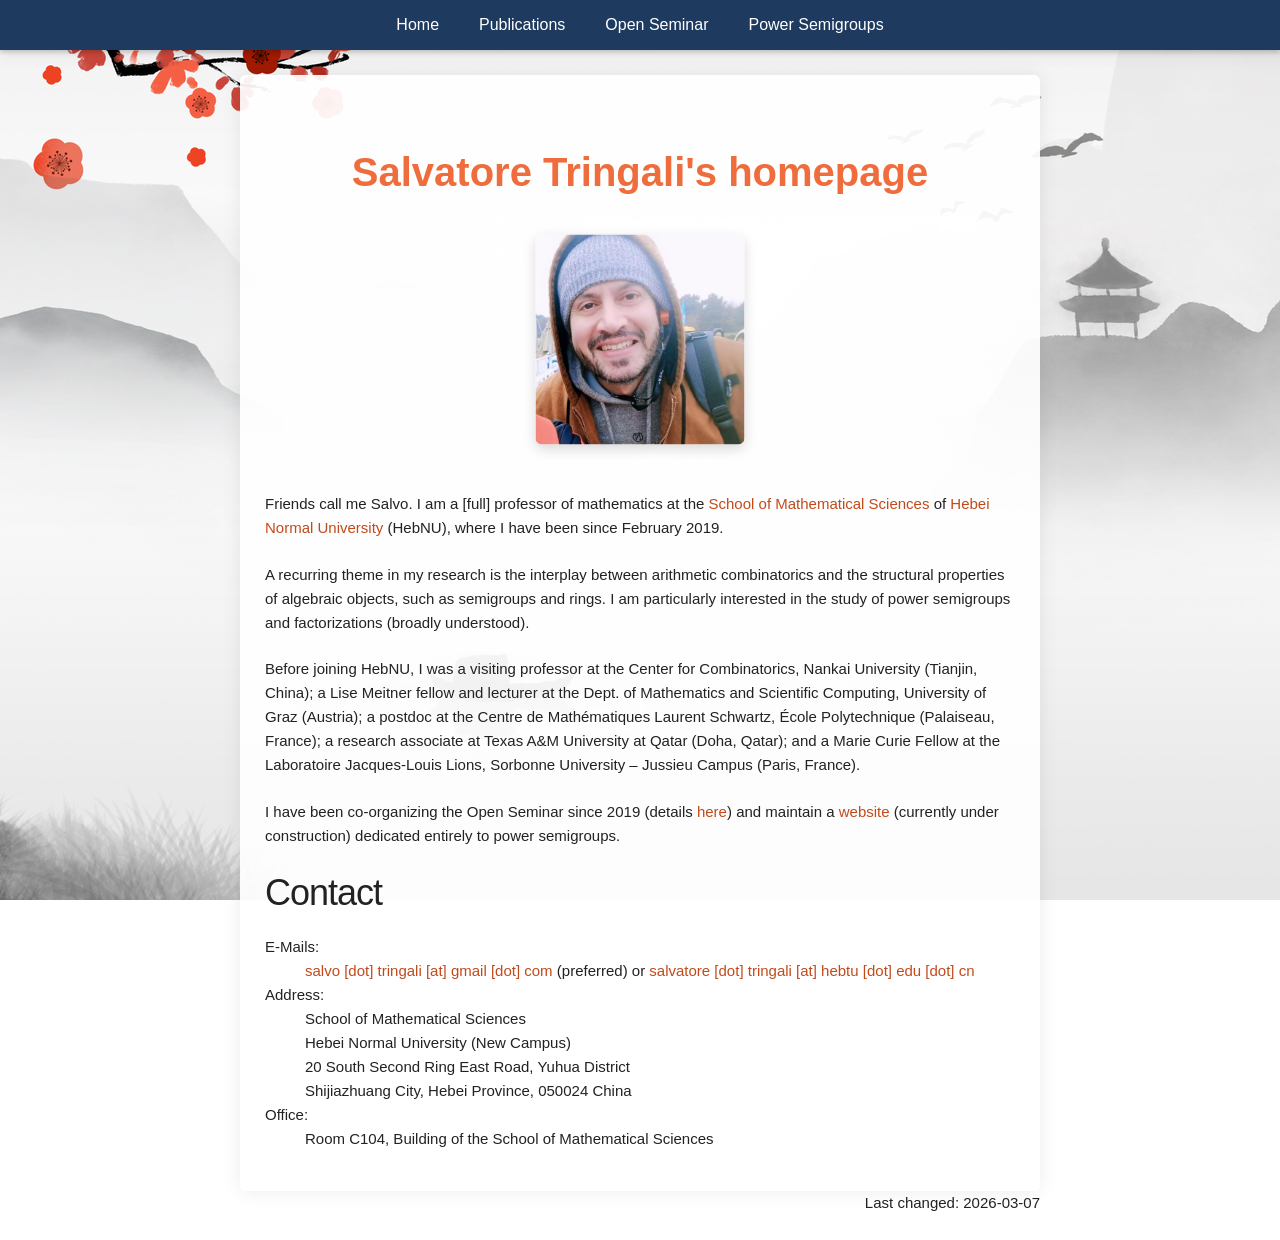
==== index.html @ 62be5d51 "Update index.html" ====
<!DOCTYPE html>
<html lang="en">
<head>
  <meta charset="utf-8" />
  <meta name="HandheldFriendly" content="true" />
  <meta name="viewport" content="width=device-width, height=device-height, user-scalable=yes, initial-scale=1.0" />
  <title>Salvatore 'Salvo' Tringali - Home</title>

  <link href="./mystyle.css" rel="stylesheet" type="text/css" />
  <link rel="canonical" href="https://salvo-tringali.github.io/" />
</head>

<body>

<header class="navbar-header">
  <nav class="navbar">
    <a href="/home/">Home</a>
	<a href="pubs.html">Publications</a>
    <a href="open-seminar.html">Open Seminar</a>
	<a href="power-semigroups.html">Power Semigroups</a>
  </nav>
</header>
	
  <div id="content-container">
  <div id="content">


<div id="header">
  <div id="header-name">Salvatore Tringali's homepage</div>

	<!--
  <div id="header-institute">
    <a href="https://sxxy.hebtu.edu.cn/">School of Mathematical Sciences</a> &#183;
    <a href="https://io.hebtu.edu.cn/en/">Hebei Normal University (HebNU)</a>
  </div>
	-->
</div>



   <div id="nav">

     <!--<a href="././index.html"><div class="active">Home</div></a>

      <a href="././publications.html"><div class="inactive">Publications</div></a>

      <a href="././conferences.html"><div class="inactive">Conferences</div></a>-->

    </div>

    <div class="clearer"></div>


<div class="profile-vertical">
  <div class="profile-photo">
    <img src="salvo_2024.jpg" alt="Salvatore Tringali (2024)">
  </div>
</div>

<section id="intro">
  <div class="profile-text">
    <p>
      Friends call me Salvo. I am a [full] professor of mathematics 
		at the <a href="https://sxxy.hebtu.edu.cn/">School 
		  of Mathematical Sciences</a> 
      of <a href="https://io.hebtu.edu.cn/en/">Hebei Normal University</a> (HebNU), 
		where I have been since February 2019. 
    </p>

    <p>
		A recurring theme in my research is the interplay between arithmetic combinatorics 
		and the structural properties of algebraic objects, such as semigroups and rings. 
		I am particularly interested in the study of power semigroups and factorizations 
		(broadly understood).
    </p>

    <p>
      Before joining HebNU, I was a visiting professor at the Center for Combinatorics, 
		Nankai University (Tianjin, China); a Lise Meitner fellow and lecturer at the 
		Dept. of Mathematics and Scientific Computing, University of Graz (Austria); 
		a postdoc at the Centre de Mathématiques Laurent Schwartz, 
		École Polytechnique (Palaiseau, France); a research associate at Texas A&M University at Qatar 
		(Doha, Qatar); and a Marie Curie Fellow at the Laboratoire Jacques-Louis Lions, Sorbonne University &#8211; Jussieu Campus (Paris, France).
    </p>

	  <p>
		I have been co-organizing the Open Seminar since 2019 
		  (details <a href="open-seminar.html">here</a>) 
		  and maintain a <a href="power-semigroups.html">website</a> (currently under construction) dedicated entirely to power semigroups.
	  </p>
  </div>
</section>

   <h1>Contact</h1>

   <dl id="contact">
    <dt>E-Mails:</dt>
    <dd>
      <a href="salvo.tringali@gmail.com">salvo [dot] tringali [at] gmail [dot] com</a> (preferred) or 
		<a href="mailto:salvo.tringali@hebtu.edu.cn">salvatore [dot] tringali [at] hebtu [dot] edu [dot] cn</a> 
      </dd>

    <dt>Address:</dt>
    <dd>
      School of Mathematical Sciences <br>
      Hebei Normal University (New Campus) <br>
	  20 South Second Ring East Road, Yuhua District <br>
	  Shijiazhuang City, Hebei Province, 050024 China
    </dd>

    <dt>Office:</dt>
    <dd>
      Room C104, Building of the School of Mathematical Sciences
    </dd>
  </dl>
  </div>

  <div class="clearer"></div>

  <div id="nav"></div>

    <div id="footer">
		<p style="text-align: right;">
			Last changed: 2026-03-07
		</p>
	</div>
  </div>
</body>
</html>
---- mystyle.css ----
/* Typography & Text styles */

/* html is set to 62.5% so that all the REM measurements are based on 10px sizing */

html {
  font-size: 62.5%;
}

/* Navbar fissa in alto */

.navbar {
  position: fixed;
  top: 0;
  left: 0;
  width: 100%;
  background-color: #1E3A5F;
  display: flex;
  justify-content: center;
  padding: 12px 0; 
  box-shadow: 0 2px 5px rgba(0,0,0,0.2);
  z-index: 1000;
}

/* Navbar-header separata */

.navbar-header {
  position: fixed;
  top: 0;
  left: 0;
  width: 100%;
  background-color: #1E3A5F;
  z-index: 1000;
}

/* Rimuovi il background bianco dal header fisso */

.navbar-header .navbar {
  display: flex;
  justify-content: center;
  padding: 12px 0;
}

/* Link della navbar */

.navbar a {
  color: #fff;
  text-decoration: none;
  margin: 0 20px;
  font-weight: 500;
  font-size: 16px;
  transition: color 0.3s, border-bottom 0.3s;
}

/* Hover effect */
.navbar a:hover {
  color: #FFD700;
  border-bottom: 2px solid #FFD700;
}

body {
  font-size: 1.5em;
  line-height: 1.6;
  font-weight: 400;
  font-family: "Roboto", "HelveticaNeue", "Helvetica Neue", Helvetica, Arial, sans-serif;
  color: #222222;
  padding-top: 50px; 
  /* Per evitare che il contenuto sia nascosto sotto la navbar */
}

/* Links */

a {
  font-weight: normal;
  text-decoration: none; 
  color: #C24A1A;
}

a:hover {
  text-decoration: underline;
}

a:focus {
  outline: thin dotted;
}

small {
  font-size: 75%;
}

/* Headings */

h1,
h2,
h3,
h4,
h5,
h6 {
  line-height: 1;
  text-rendering: optimizeLegibility;
  margin-top: 0;
  margin-bottom: 2rem;
  font-weight: 300;
}

h1 { font-size: 3.6rem; line-height: 1.25; letter-spacing: -.1rem; }
h2 { font-size: 3.0rem; line-height: 1.3;  letter-spacing: -.1rem; }
h3 { font-size: 2.4rem; line-height: 1.35; letter-spacing: -.08rem; }
h4 { font-size: 1.8rem; line-height: 1.5;  letter-spacing: -.05rem; }
h5 { font-size: 1.5rem; line-height: 1.6;  letter-spacing: 0; }
h6 { font-size: 1.4rem; line-height: 1.6;  letter-spacing: 0; }

/* Paragraphs */

p {
  margin: 0 auto 1.5em auto;
}

/* Layout styles */

/* Full size background image */

html, #container, .inner { 
  background-color: transparent;
}

html {
  background: url(background_chinese.jpg) center center no-repeat fixed;
  background-size: cover;
}

body {
  max-width: 800px;
  margin: 25px auto;
}

/* LIGHT PANELS INSTEAD OF DARK ONES */
header, #content, footer { 
  background: rgba(255,255,255,.92);
  padding: 25px; 
  color: #222222; 
  box-shadow: 0 0 20px rgba(0,0,0,0.08);
  border-radius: 6px;
}

iframe {
  max-width: 100%;
}

/* Menu Links */

ul.main-menu {
  margin: 0;
  padding: 0;
  display: flex;
  flex-wrap: wrap;
  justify-content: left;
  list-style: none;
}

ul.main-menu li a {
  margin-right: 20px;
  font-size: 2.0rem;
  border-bottom: solid transparent 3px;
  color: #444;
}

ul.main-menu li a:hover {
  color: #000;
}

ul.main-menu li a.active {
  color: #000;
  border-bottom-color: #EF6D3D;
}

/* Utility classes */

.hide {
  display: none;
}

.show {
  display: block;
}

.profile {
  display: flex;
  align-items: flex-start;
  gap: 25px;
  margin-bottom: 2em;
}

.profile-photo,
.profile-text {
  flex: 1; /* foto e testo occupano lo stesso spazio */
}

.profile-photo img {
  width: 100%;
  height: auto;
  border-radius: 6px;
  box-shadow: 0 4px 12px rgba(0,0,0,0.15);
  transform: scale(1.1);
  transform-origin: center; /* mantiene il centro come punto di ingrandimento */
}

/* Responsive: stack on small screens */

@media (max-width: 700px) {
  .profile {
    flex-direction: column;
    align-items: center;
  }

  .profile-photo img {
    width: 220px;
  }

  .profile-text {
    text-align: left;
  }
}

.profile-vertical {
  text-align: center; /* centra tutto il contenuto */
  margin-bottom: 2em;
}

.profile-vertical .profile-photo img {
  width: 190px;   /* puoi aumentare se vuoi ingrandire */
  max-width: 80%; /* non sfora su schermi piccoli */
  height: auto;
  border-radius: 6px;
  box-shadow: 0 4px 12px rgba(0,0,0,0.15);
  margin-bottom: 20px; /* spazio tra foto e testo */
}

.profile-vertical .profile-text {
  text-align: left; /* testo allineato a sinistra per leggibilità */
  max-width: 800px; /* opzionale: limita larghezza per paragrafi lunghi */
  margin: 0 auto;
}

#header {
  text-align: center; /* centra tutto */
  margin: 40px 0;     /* spazio sopra e sotto l'intestazione */
}

#header-name {
  font-size: 4rem;     /* aumenta la dimensione del nome */
  font-weight: 700;    /* grassetto */
  color: #EF6D3D;      /* puoi cambiare colore */
  margin-bottom: 15px; /* spazio tra nome e istituto */
}

#header-institute a {
  font-size: 2rem;     /* aumenta dimensione link istituto */
  color: #000000;      /* colore link */
  text-decoration: none;
  margin: 0 8px;       /* spazio tra i link */
}

#header-institute a:hover {
  text-decoration: underline;
}

/* ===== Open Seminar Layout ===== */

.talk-card {
  /*background-color: #eaf6ec;*/        /* verde molto tenue */
  border: 1px solid #cfe8d4;
  border-radius: 8px;
  padding: 14px 18px;
  margin: 14px 0;
  font-family: "Segoe UI", Arial, sans-serif;
  font-size: 16px;                  /* stessa dimensione per tutto */
  line-height: 1.5;
}

.talk-card .row {
  margin: 4px 0;
}

.talk-card a {
  text-decoration: none;
  font-size: 0.95em;
}

.talk-card a:hover {
  text-decoration: underline;
}
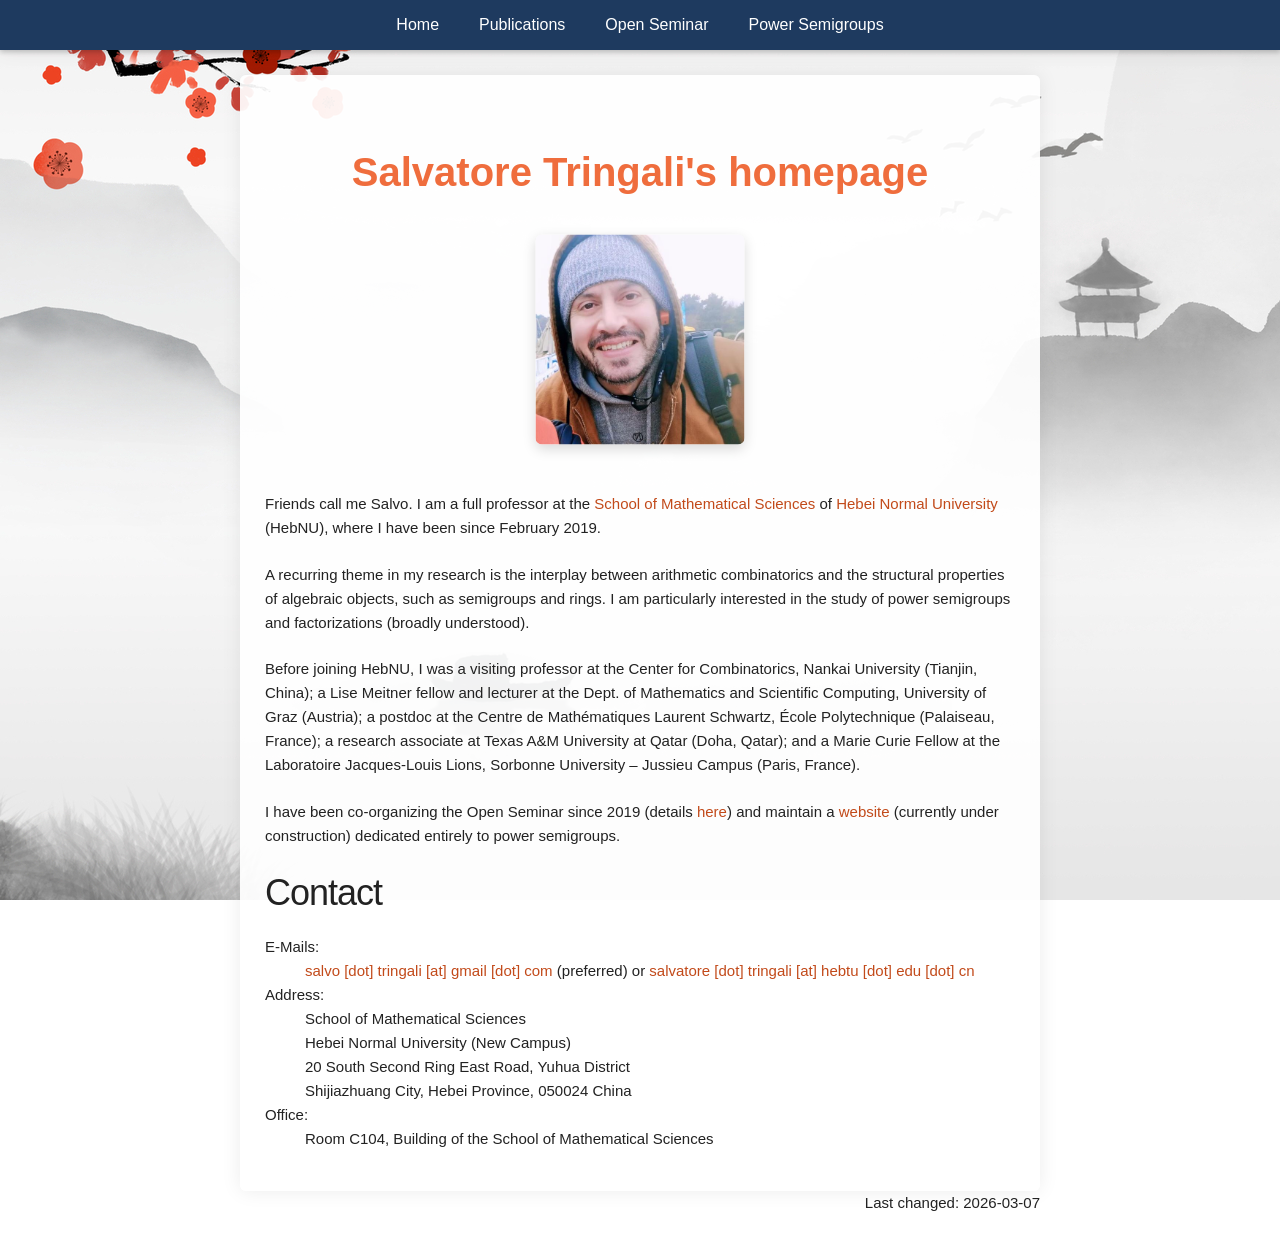
==== commit a523395e: "Update index.html" ====
--- a/index.html
+++ b/index.html
@@ -60,7 +60,7 @@
 <section id="intro">
   <div class="profile-text">
     <p>
-      Friends call me Salvo. I am a [full] professor of mathematics 
+      Friends call me Salvo. I am a full professor 
 		at the <a href="https://sxxy.hebtu.edu.cn/">School 
 		  of Mathematical Sciences</a> 
       of <a href="https://io.hebtu.edu.cn/en/">Hebei Normal University</a> (HebNU), 
@@ -142,3 +142,4 @@
 
 
 
+
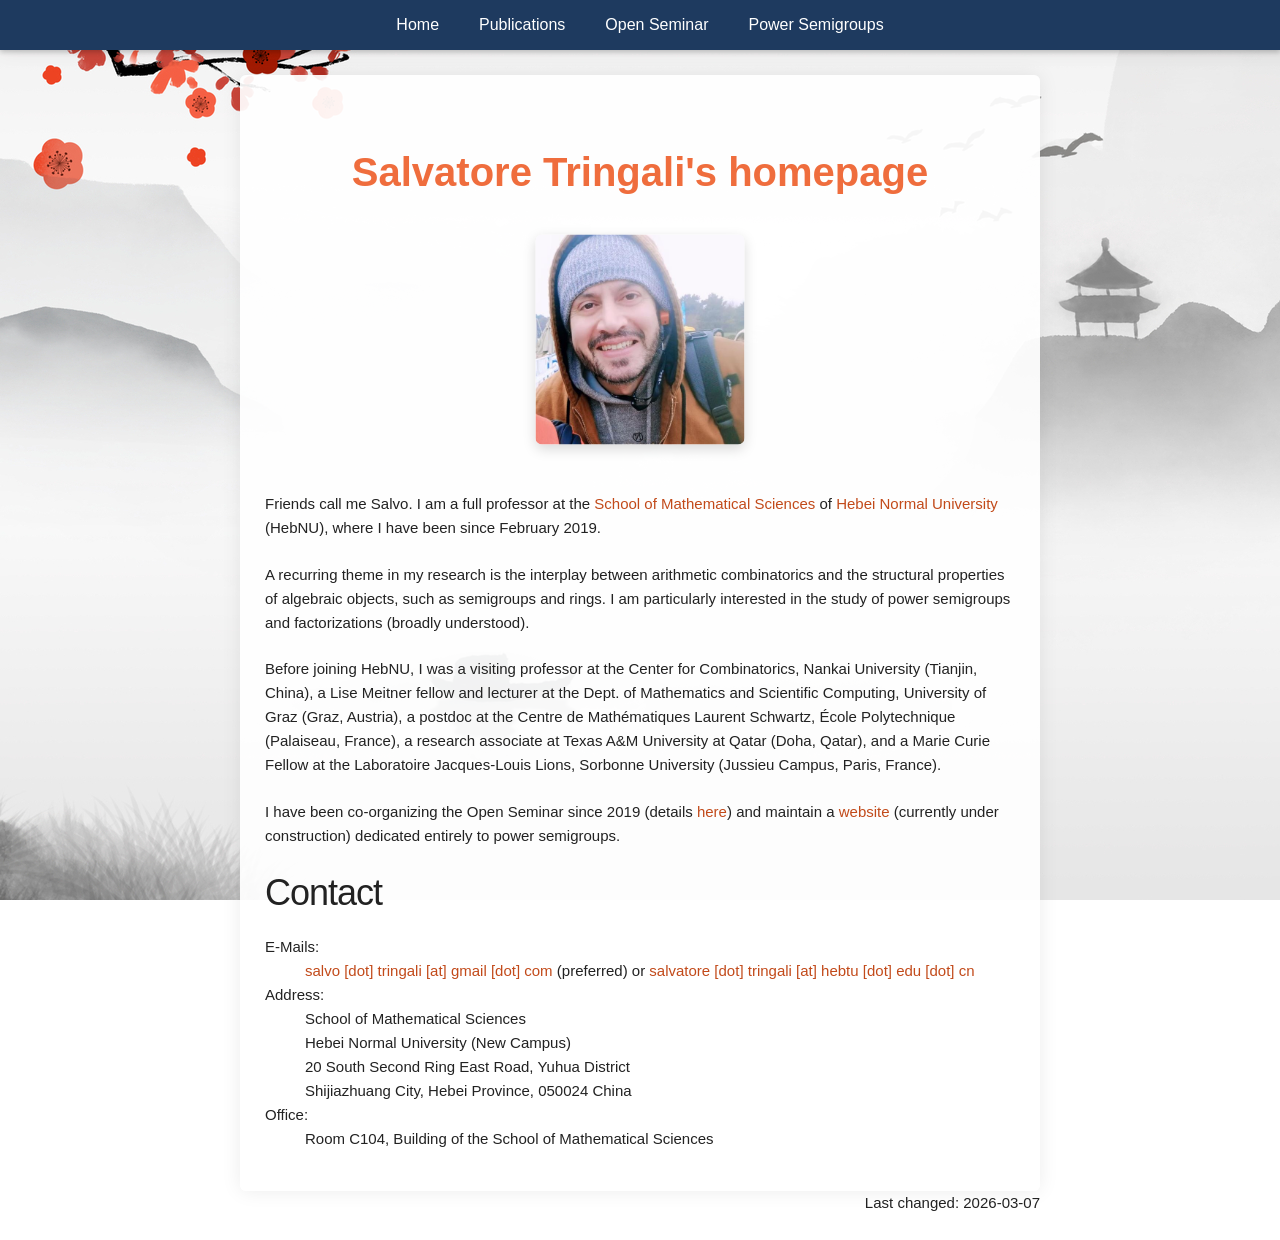
==== commit 7981a7dd: "Update index.html" ====
--- a/index.html
+++ b/index.html
@@ -76,11 +76,12 @@
 
     <p>
       Before joining HebNU, I was a visiting professor at the Center for Combinatorics, 
-		Nankai University (Tianjin, China); a Lise Meitner fellow and lecturer at the 
-		Dept. of Mathematics and Scientific Computing, University of Graz (Austria); 
+		Nankai University (Tianjin, China), a Lise Meitner fellow and lecturer at the 
+		Dept. of Mathematics and Scientific Computing, University of Graz (Graz, Austria), 
 		a postdoc at the Centre de Mathématiques Laurent Schwartz, 
-		École Polytechnique (Palaiseau, France); a research associate at Texas A&M University at Qatar 
-		(Doha, Qatar); and a Marie Curie Fellow at the Laboratoire Jacques-Louis Lions, Sorbonne University &#8211; Jussieu Campus (Paris, France).
+		École Polytechnique (Palaiseau, France), a research associate at Texas A&M University at Qatar 
+		(Doha, Qatar), and a Marie Curie Fellow at the Laboratoire Jacques-Louis Lions, 
+		Sorbonne University (Jussieu Campus, Paris, France).
     </p>
 
 	  <p>
--- a/mystyle.css
+++ b/mystyle.css
@@ -290,3 +290,5 @@
   text-decoration: underline;
 }
 
+
+
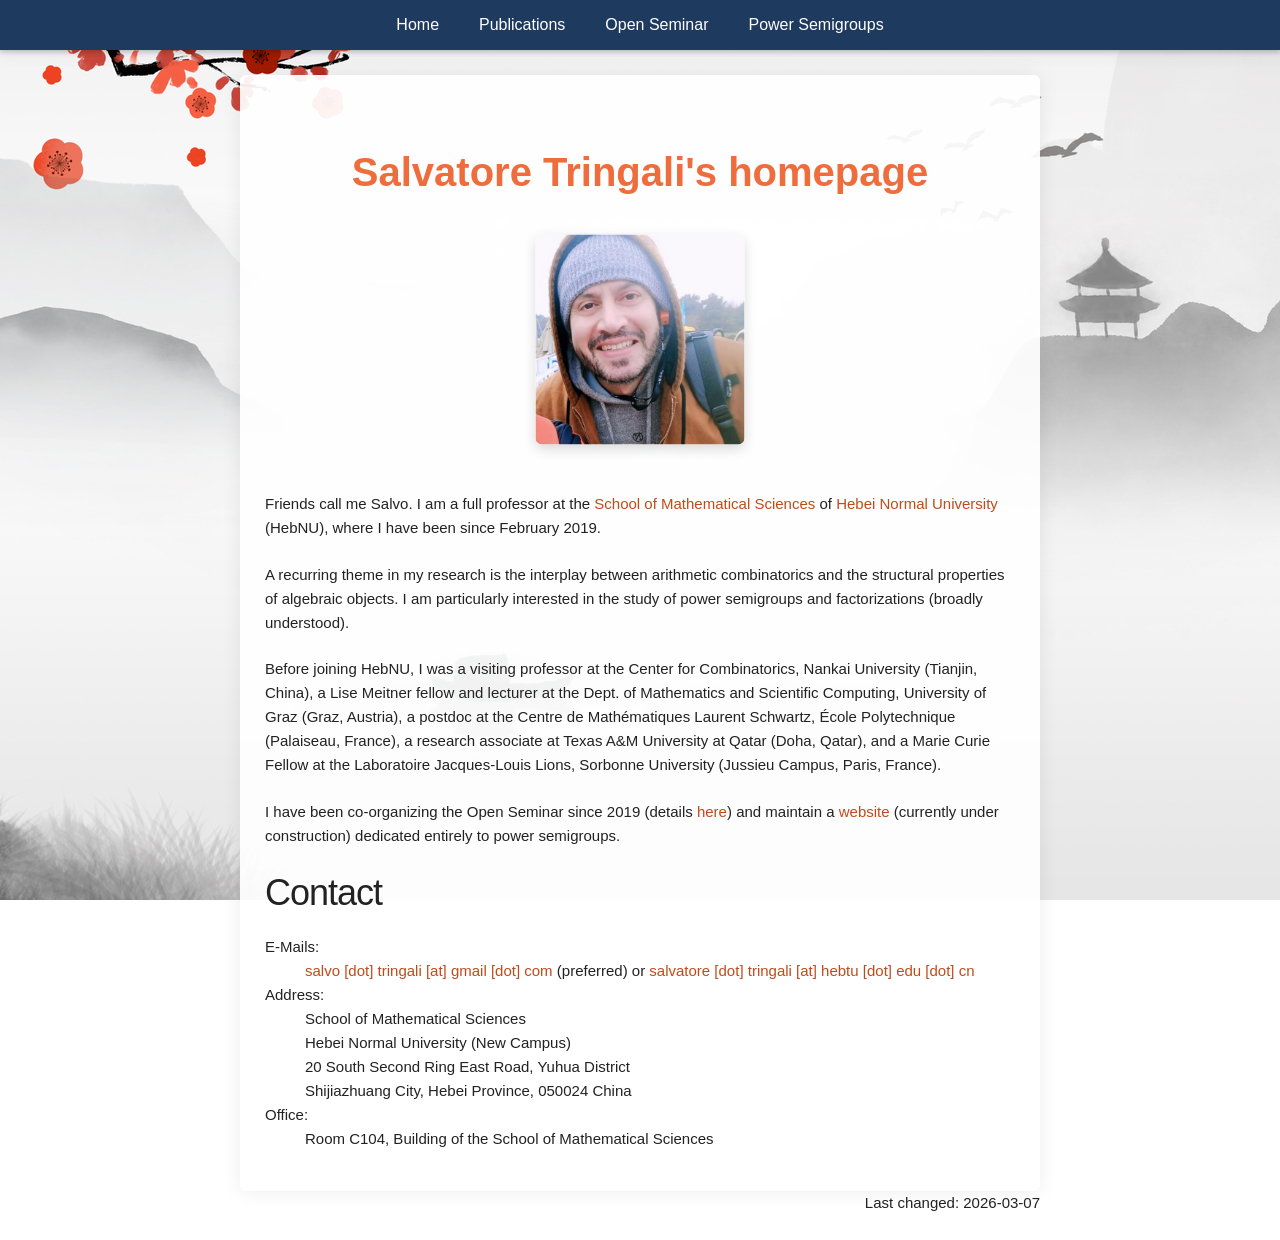
==== commit d9b9a782: "Update index.html" ====
--- a/index.html
+++ b/index.html
@@ -69,8 +69,7 @@
 
     <p>
 		A recurring theme in my research is the interplay between arithmetic combinatorics 
-		and the structural properties of algebraic objects, such as semigroups and rings. 
-		I am particularly interested in the study of power semigroups and factorizations 
+		and the structural properties of algebraic objects. I am particularly interested in the study of power semigroups and factorizations 
 		(broadly understood).
     </p>
 
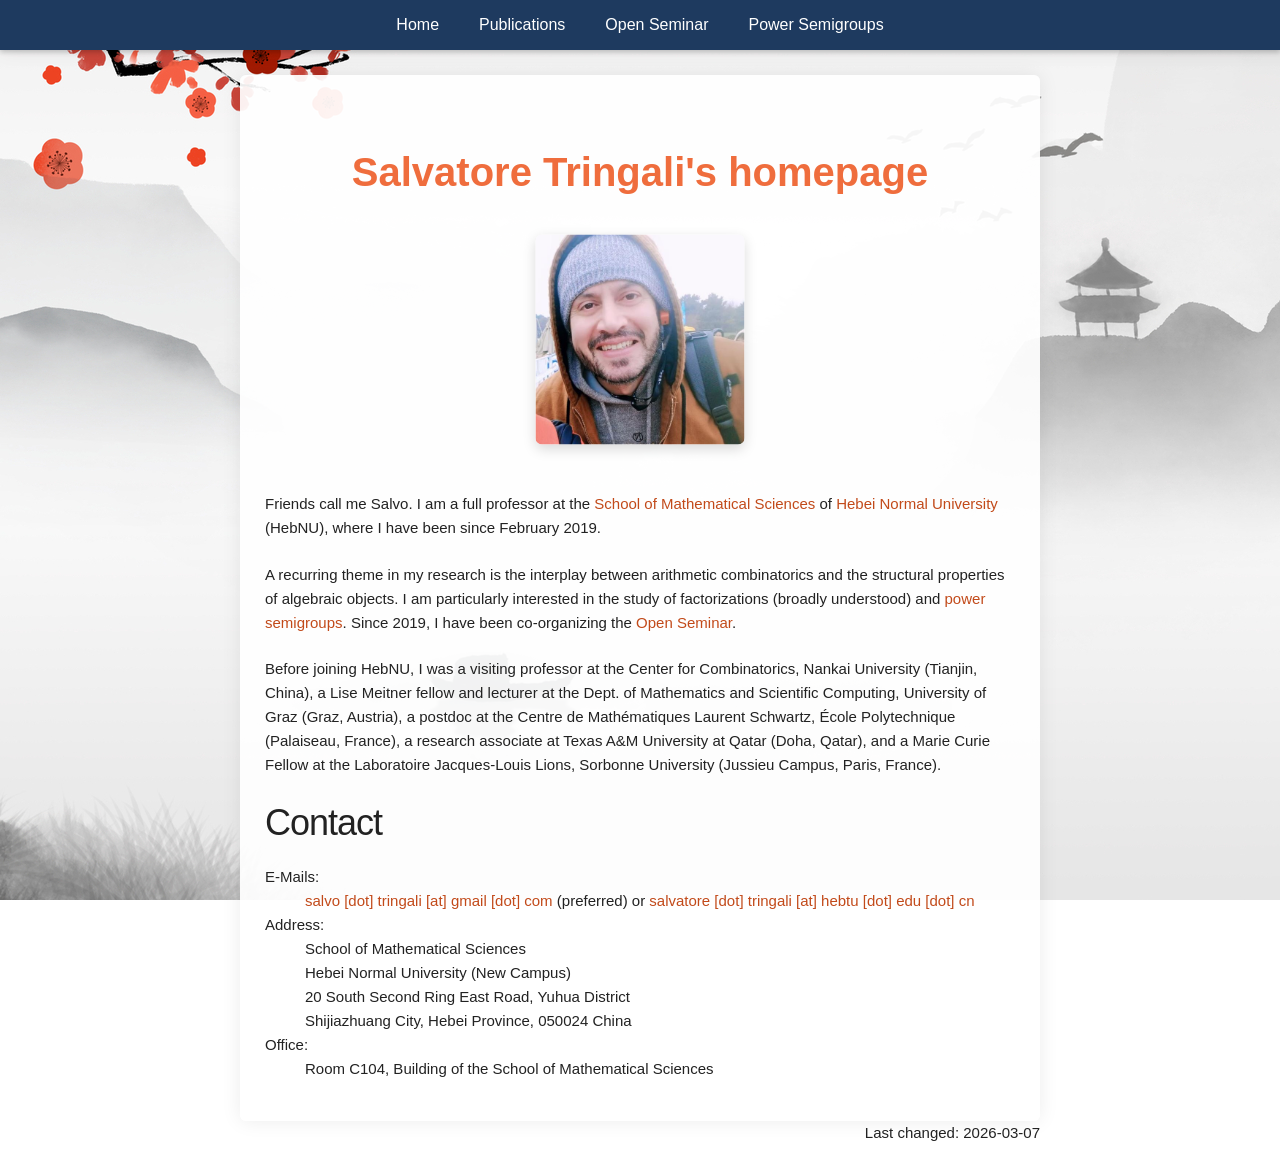
==== commit a572d5a8: "Update index.html" ====
--- a/index.html
+++ b/index.html
@@ -69,8 +69,10 @@
 
     <p>
 		A recurring theme in my research is the interplay between arithmetic combinatorics 
-		and the structural properties of algebraic objects. I am particularly interested in the study of power semigroups and factorizations 
-		(broadly understood).
+		and the structural properties of algebraic objects. I am particularly interested 
+		in the study of factorizations (broadly understood) and 
+		<a href="power-semigroups.html">power semigroups</a>. 
+		Since 2019, I have been co-organizing the <a href="open-seminar.html">Open Seminar</a>.
     </p>
 
     <p>
@@ -82,12 +84,6 @@
 		(Doha, Qatar), and a Marie Curie Fellow at the Laboratoire Jacques-Louis Lions, 
 		Sorbonne University (Jussieu Campus, Paris, France).
     </p>
-
-	  <p>
-		I have been co-organizing the Open Seminar since 2019 
-		  (details <a href="open-seminar.html">here</a>) 
-		  and maintain a <a href="power-semigroups.html">website</a> (currently under construction) dedicated entirely to power semigroups.
-	  </p>
   </div>
 </section>
 
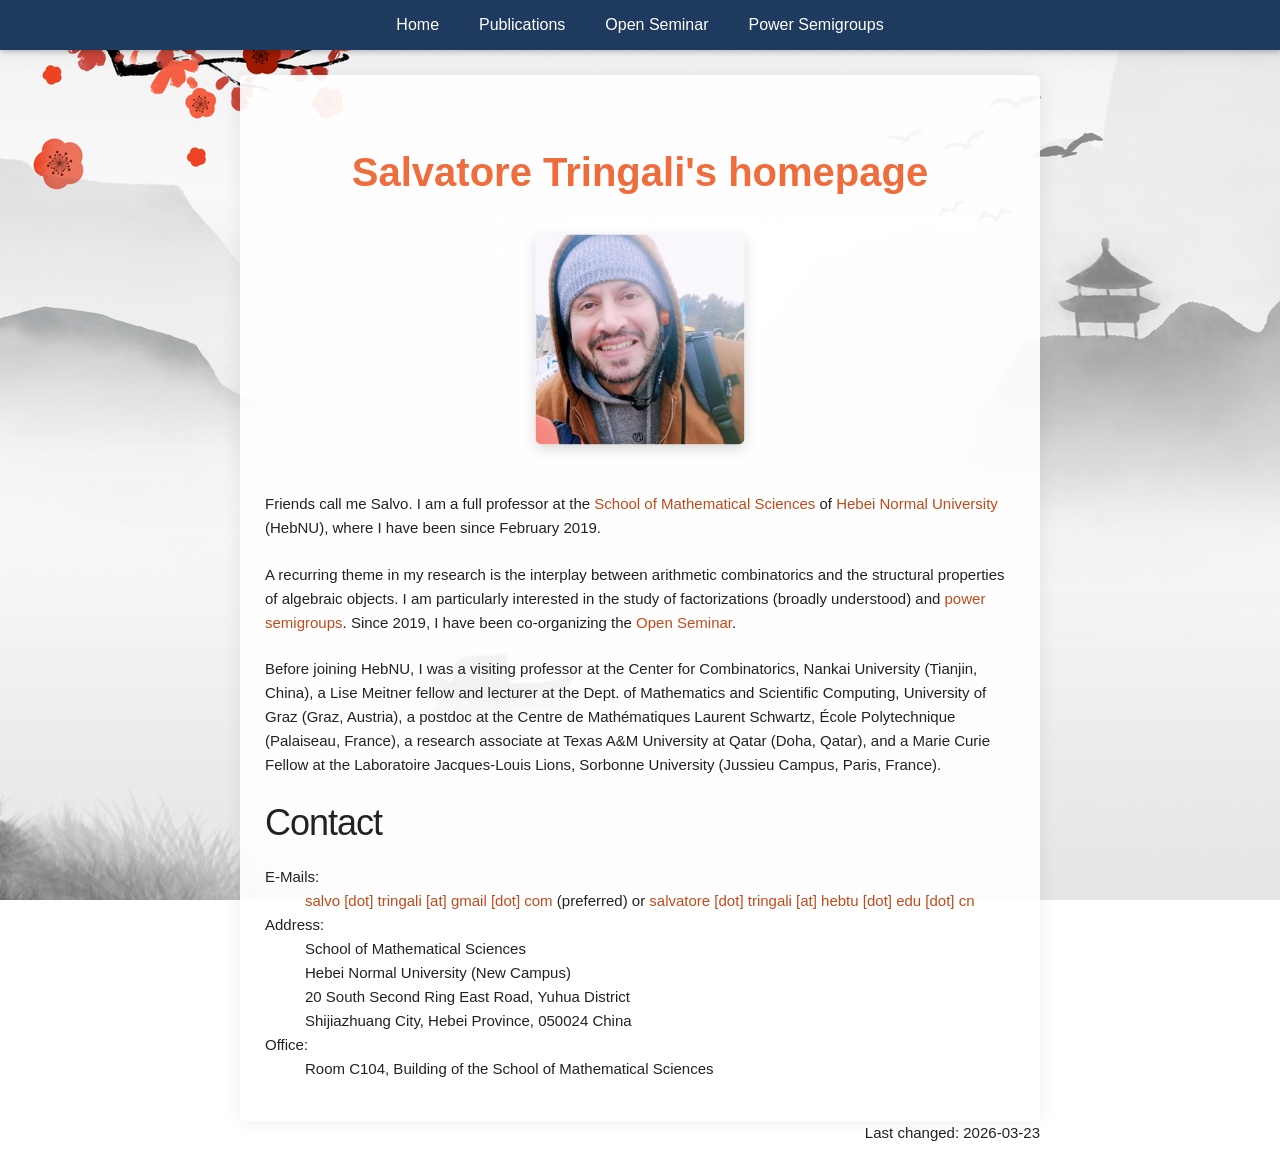
==== commit 8914ca4f: "Update index.html" ====
--- a/index.html
+++ b/index.html
@@ -117,7 +117,7 @@
 
     <div id="footer">
 		<p style="text-align: right;">
-			Last changed: 2026-03-07
+			Last changed: 2026-03-23
 		</p>
 	</div>
   </div>
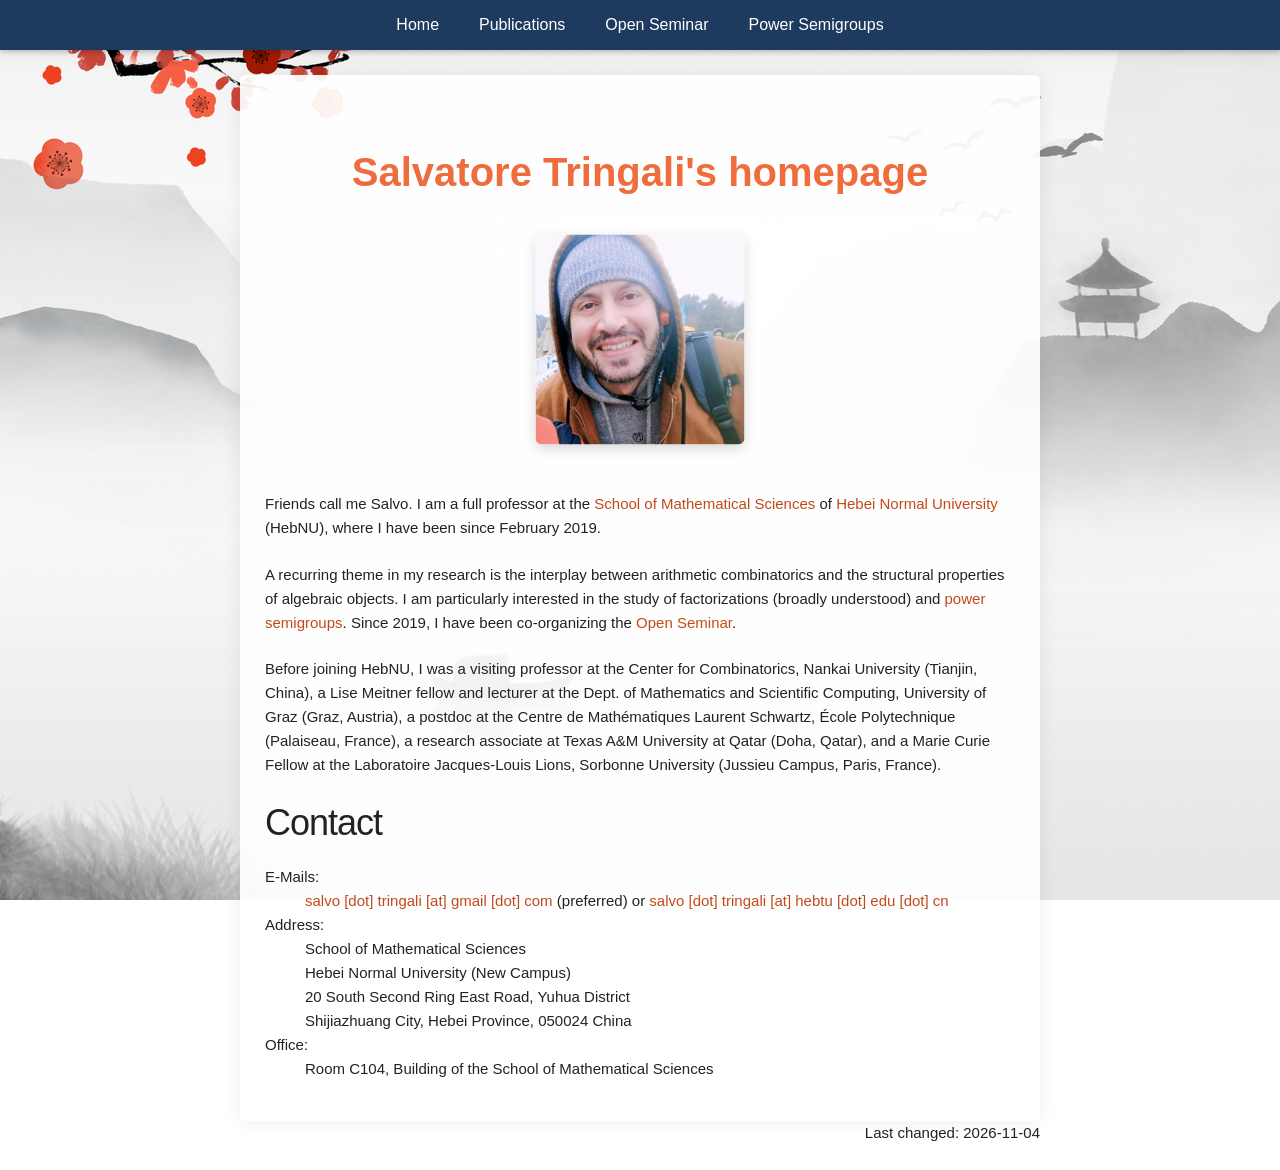
==== commit b3acf205: "Update index.html" ====
--- a/index.html
+++ b/index.html
@@ -93,7 +93,7 @@
     <dt>E-Mails:</dt>
     <dd>
       <a href="salvo.tringali@gmail.com">salvo [dot] tringali [at] gmail [dot] com</a> (preferred) or 
-		<a href="mailto:salvo.tringali@hebtu.edu.cn">salvatore [dot] tringali [at] hebtu [dot] edu [dot] cn</a> 
+		<a href="mailto:salvo.tringali@hebtu.edu.cn">salvo [dot] tringali [at] hebtu [dot] edu [dot] cn</a> 
       </dd>
 
     <dt>Address:</dt>
@@ -117,7 +117,7 @@
 
     <div id="footer">
 		<p style="text-align: right;">
-			Last changed: 2026-03-23
+			Last changed: 2026-11-04
 		</p>
 	</div>
   </div>
